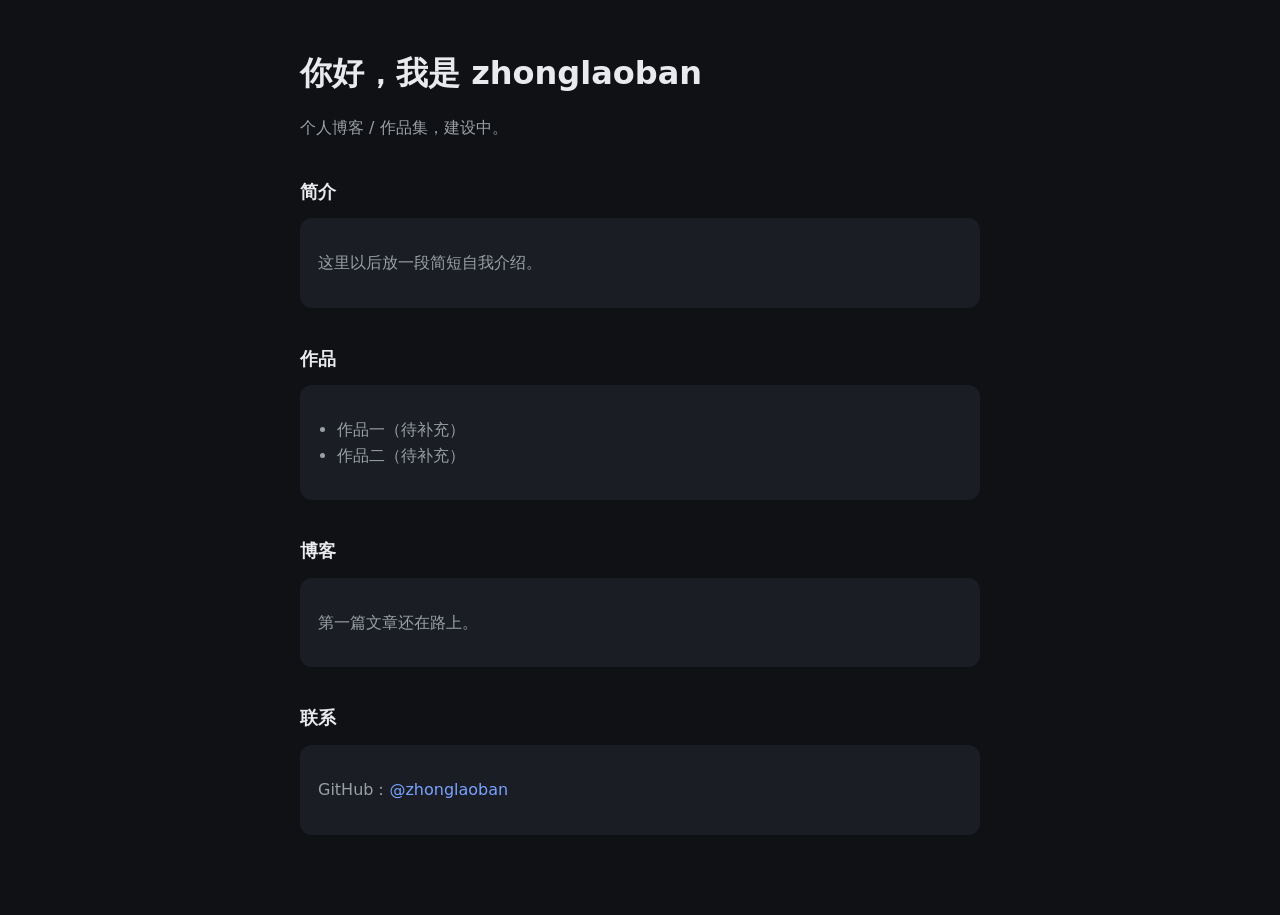
==== index.html @ ca6238d9 "Add personal homepage for GitHub Pages" ====
<!DOCTYPE html>
<html lang="zh-CN">
<head>
  <meta charset="UTF-8" />
  <meta name="viewport" content="width=device-width, initial-scale=1" />
  <title>zhonglaoban</title>
  <style>
    :root { color-scheme: light dark; --bg: #0f1115; --fg: #e8eaed; --muted: #9aa0a6; --card: #1a1d24; --accent: #7aa2ff; }
    * { box-sizing: border-box; }
    body { margin: 0; font-family: ui-sans-serif, system-ui, -apple-system, "Segoe UI", sans-serif; background: var(--bg); color: var(--fg); line-height: 1.6; }
    main { max-width: 720px; margin: 0 auto; padding: 48px 20px 80px; }
    h1 { font-size: 2rem; margin: 0 0 8px; }
    h2 { font-size: 1.15rem; margin: 36px 0 12px; }
    p, li { color: var(--muted); }
    .card { background: var(--card); border-radius: 12px; padding: 16px 18px; }
    a { color: var(--accent); text-decoration: none; }
    a:hover { text-decoration: underline; }
    ul { padding-left: 1.2rem; }
  </style>
</head>
<body>
  <main>
    <h1>你好，我是 zhonglaoban</h1>
    <p>个人博客 / 作品集，建设中。</p>

    <h2>简介</h2>
    <div class="card">
      <p>这里以后放一段简短自我介绍。</p>
    </div>

    <h2>作品</h2>
    <div class="card">
      <ul>
        <li>作品一（待补充）</li>
        <li>作品二（待补充）</li>
      </ul>
    </div>

    <h2>博客</h2>
    <div class="card">
      <p>第一篇文章还在路上。</p>
    </div>

    <h2>联系</h2>
    <div class="card">
      <p>GitHub：<a href="https://github.com/zhonglaoban">@zhonglaoban</a></p>
    </div>
  </main>
</body>
</html>
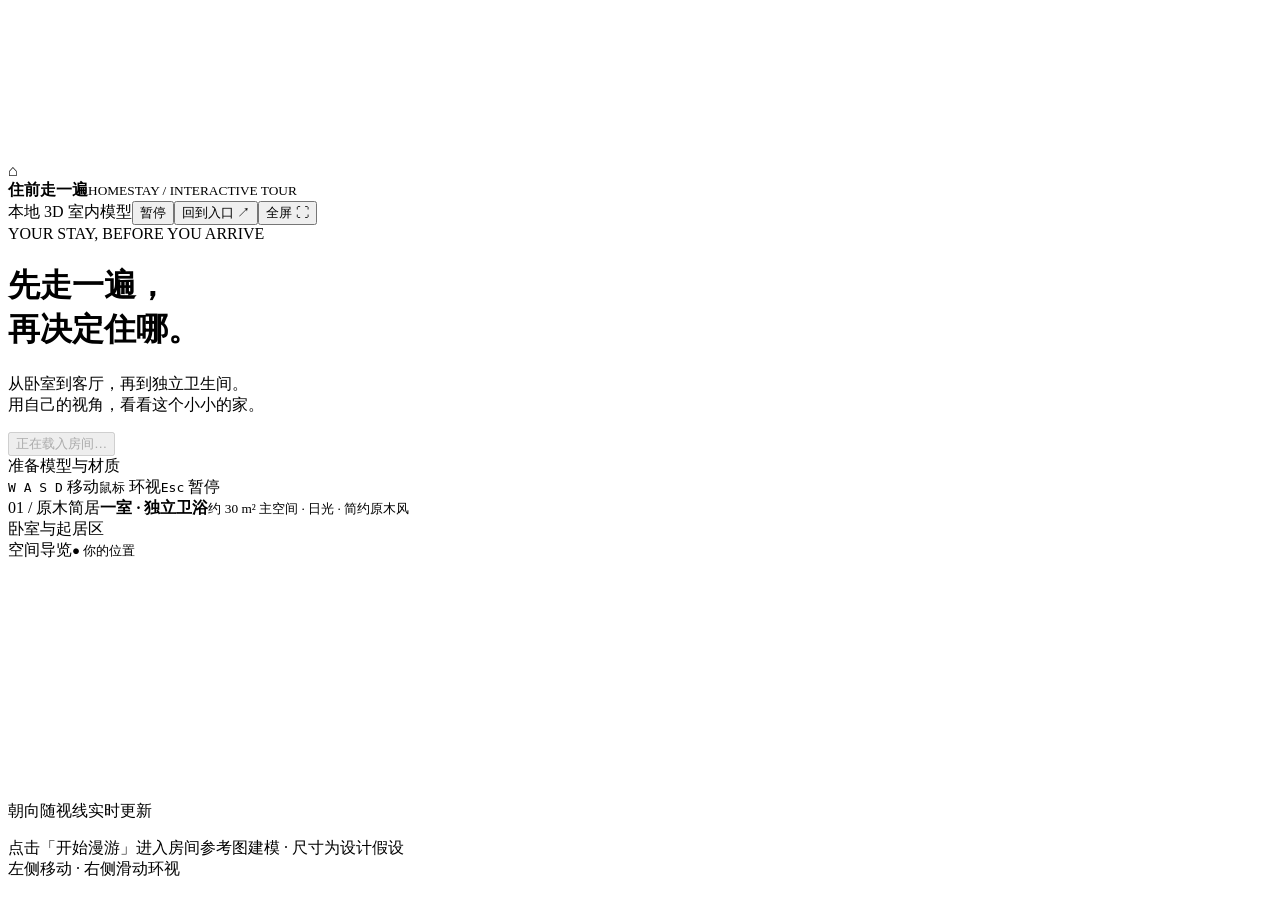
==== commit 0c2c97e4: "Deploy interactive Three.js homestay walkthrough" ====
--- a/index.html
+++ b/index.html
@@ -1,50 +1,3 @@
-<!DOCTYPE html>
-<html lang="zh-CN">
-<head>
-  <meta charset="UTF-8" />
-  <meta name="viewport" content="width=device-width, initial-scale=1" />
-  <title>zhonglaoban</title>
-  <style>
-    :root { color-scheme: light dark; --bg: #0f1115; --fg: #e8eaed; --muted: #9aa0a6; --card: #1a1d24; --accent: #7aa2ff; }
-    * { box-sizing: border-box; }
-    body { margin: 0; font-family: ui-sans-serif, system-ui, -apple-system, "Segoe UI", sans-serif; background: var(--bg); color: var(--fg); line-height: 1.6; }
-    main { max-width: 720px; margin: 0 auto; padding: 48px 20px 80px; }
-    h1 { font-size: 2rem; margin: 0 0 8px; }
-    h2 { font-size: 1.15rem; margin: 36px 0 12px; }
-    p, li { color: var(--muted); }
-    .card { background: var(--card); border-radius: 12px; padding: 16px 18px; }
-    a { color: var(--accent); text-decoration: none; }
-    a:hover { text-decoration: underline; }
-    ul { padding-left: 1.2rem; }
-  </style>
-</head>
-<body>
-  <main>
-    <h1>你好，我是 zhonglaoban</h1>
-    <p>个人博客 / 作品集，建设中。</p>
-
-    <h2>简介</h2>
-    <div class="card">
-      <p>这里以后放一段简短自我介绍。</p>
-    </div>
-
-    <h2>作品</h2>
-    <div class="card">
-      <ul>
-        <li>作品一（待补充）</li>
-        <li>作品二（待补充）</li>
-      </ul>
-    </div>
-
-    <h2>博客</h2>
-    <div class="card">
-      <p>第一篇文章还在路上。</p>
-    </div>
-
-    <h2>联系</h2>
-    <div class="card">
-      <p>GitHub：<a href="https://github.com/zhonglaoban">@zhonglaoban</a></p>
-    </div>
-  </main>
-</body>
-</html>
+<!doctype html><html lang="zh-CN"><head><meta charset="UTF-8"><meta name="viewport" content="width=device-width,initial-scale=1,maximum-scale=1"><title>住前走一遍 · 民宿漫游</title>  <script type="module" crossorigin src="/zhongfan/assets/index-B_64Y8Fl.js"></script>
+  <link rel="stylesheet" crossorigin href="/zhongfan/assets/index-CzcIq6o0.css">
+</head><body><canvas id="world"></canvas><header><div class="brand"><span class="logo">⌂</span><div><strong>住前走一遍</strong><small>HOMESTAY / INTERACTIVE TOUR</small></div></div><div class="actions"><span class="live">本地 3D 室内模型</span><button id="pause">暂停</button><button id="reset">回到入口 ↗</button><button id="fullscreen">全屏 ⛶</button></div></header><main id="overlay"><div class="intro"><div class="eyebrow">YOUR STAY, BEFORE YOU ARRIVE</div><h1>先走一遍，<br>再决定住哪。</h1><p>从卧室到客厅，再到独立卫生间。<br>用自己的视角，看看这个小小的家。</p><button id="enter" disabled>正在载入房间…</button><div id="load-status" role="status">准备模型与材质</div><div class="keys"><span><kbd>W A S D</kbd> 移动</span><span><kbd>鼠标</kbd> 环视</span><span><kbd>Esc</kbd> 暂停</span></div></div><div class="room-card"><span>01 / 原木简居</span><strong>一室 · 独立卫浴</strong><small>约 30 m² 主空间 · 日光 · 简约原木风</small></div></main><div id="crosshair" hidden>+</div><div id="location">卧室与起居区</div><aside id="map"><div><span>空间导览</span><small>● 你的位置</small></div><canvas id="minimap" width="260" height="220"></canvas><p>朝向随视线实时更新</p></aside><footer><span id="hint">点击「开始漫游」进入房间</span><span id="fps"></span><span>参考图建模 · 尺寸为设计假设</span></footer><div id="touch-controls"><div id="joystick"><i></i></div><span>左侧移动 · 右侧滑动环视</span></div></body></html>
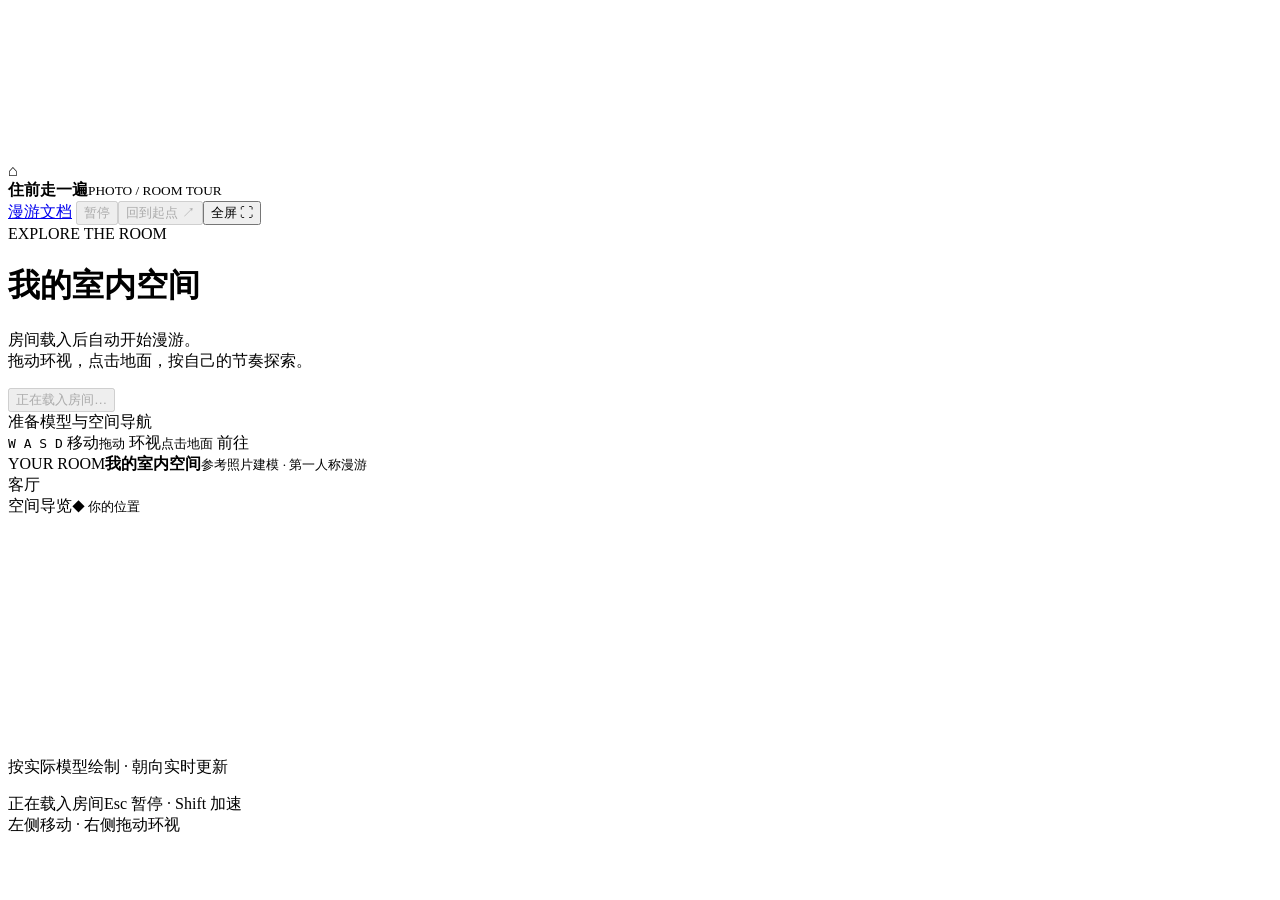
==== commit 13fe203f: "Publish current room walkthrough with project documentation" ====
--- a/index.html
+++ b/index.html
@@ -1,3 +1,35 @@
-<!doctype html><html lang="zh-CN"><head><meta charset="UTF-8"><meta name="viewport" content="width=device-width,initial-scale=1,maximum-scale=1"><title>住前走一遍 · 民宿漫游</title>  <script type="module" crossorigin src="/zhongfan/assets/index-B_64Y8Fl.js"></script>
-  <link rel="stylesheet" crossorigin href="/zhongfan/assets/index-CzcIq6o0.css">
-</head><body><canvas id="world"></canvas><header><div class="brand"><span class="logo">⌂</span><div><strong>住前走一遍</strong><small>HOMESTAY / INTERACTIVE TOUR</small></div></div><div class="actions"><span class="live">本地 3D 室内模型</span><button id="pause">暂停</button><button id="reset">回到入口 ↗</button><button id="fullscreen">全屏 ⛶</button></div></header><main id="overlay"><div class="intro"><div class="eyebrow">YOUR STAY, BEFORE YOU ARRIVE</div><h1>先走一遍，<br>再决定住哪。</h1><p>从卧室到客厅，再到独立卫生间。<br>用自己的视角，看看这个小小的家。</p><button id="enter" disabled>正在载入房间…</button><div id="load-status" role="status">准备模型与材质</div><div class="keys"><span><kbd>W A S D</kbd> 移动</span><span><kbd>鼠标</kbd> 环视</span><span><kbd>Esc</kbd> 暂停</span></div></div><div class="room-card"><span>01 / 原木简居</span><strong>一室 · 独立卫浴</strong><small>约 30 m² 主空间 · 日光 · 简约原木风</small></div></main><div id="crosshair" hidden>+</div><div id="location">卧室与起居区</div><aside id="map"><div><span>空间导览</span><small>● 你的位置</small></div><canvas id="minimap" width="260" height="220"></canvas><p>朝向随视线实时更新</p></aside><footer><span id="hint">点击「开始漫游」进入房间</span><span id="fps"></span><span>参考图建模 · 尺寸为设计假设</span></footer><div id="touch-controls"><div id="joystick"><i></i></div><span>左侧移动 · 右侧滑动环视</span></div></body></html>
+<!doctype html>
+<html lang="zh-CN">
+<head>
+  <meta charset="UTF-8">
+  <meta name="viewport" content="width=device-width, initial-scale=1, viewport-fit=cover">
+  <meta name="theme-color" content="#172c23">
+  <link rel="icon" href="data:,">
+  <title>住前走一遍 · 我的室内空间</title>
+  <script type="module" crossorigin src="/zhongfan/assets/index-u3DcDEo8.js"></script>
+  <link rel="stylesheet" crossorigin href="/zhongfan/assets/index-CWefc2GN.css">
+</head>
+<body data-tour-source="published">
+  <canvas id="world" aria-label="室内三维漫游，拖动环视，点击地面移动"></canvas>
+  <header>
+    <div class="brand"><span class="logo">⌂</span><div><strong>住前走一遍</strong><small>PHOTO / ROOM TOUR</small></div></div>
+    <nav class="actions" aria-label="项目导航与漫游控制">
+      <a class="page-tab" href="./" aria-current="page">漫游</a><a class="page-tab" href="./docs/">文档</a>
+      <button id="pause" disabled>暂停</button><button id="reset" disabled>回到起点 ↗</button><button id="fullscreen">全屏 ⛶</button>
+    </nav>
+  </header>
+  <main id="overlay">
+    <div class="intro">
+      <div class="eyebrow">EXPLORE THE ROOM</div><h1>我的室内空间</h1>
+      <p>房间载入后自动开始漫游。<br>拖动环视，点击地面，按自己的节奏探索。</p>
+      <button id="enter" disabled>正在载入房间…</button><div id="load-status" role="status" aria-live="polite">准备模型与空间导航</div>
+      <div class="keys"><span><kbd>W A S D</kbd> 移动</span><span><kbd>拖动</kbd> 环视</span><span><kbd>点击地面</kbd> 前往</span></div>
+    </div>
+    <div class="room-card"><span>YOUR ROOM</span><strong>我的室内空间</strong><small>参考照片建模 · 第一人称漫游</small></div>
+  </main>
+  <div id="crosshair" hidden aria-hidden="true">+</div><div id="location">客厅</div>
+  <aside id="map"><div><span>空间导览</span><small>◆ 你的位置</small></div><canvas id="minimap" width="300" height="220" aria-label="当前户型与玩家位置"></canvas><p>按实际模型绘制 · 朝向实时更新</p></aside>
+  <footer><span id="hint" role="status">正在载入房间</span><span id="fps"></span><span>Esc 暂停 · Shift 加速</span></footer>
+  <div id="touch-controls"><div id="joystick" role="application" aria-label="拖动摇杆移动"><i></i></div><span>左侧移动 · 右侧拖动环视</span></div>
+</body>
+</html>
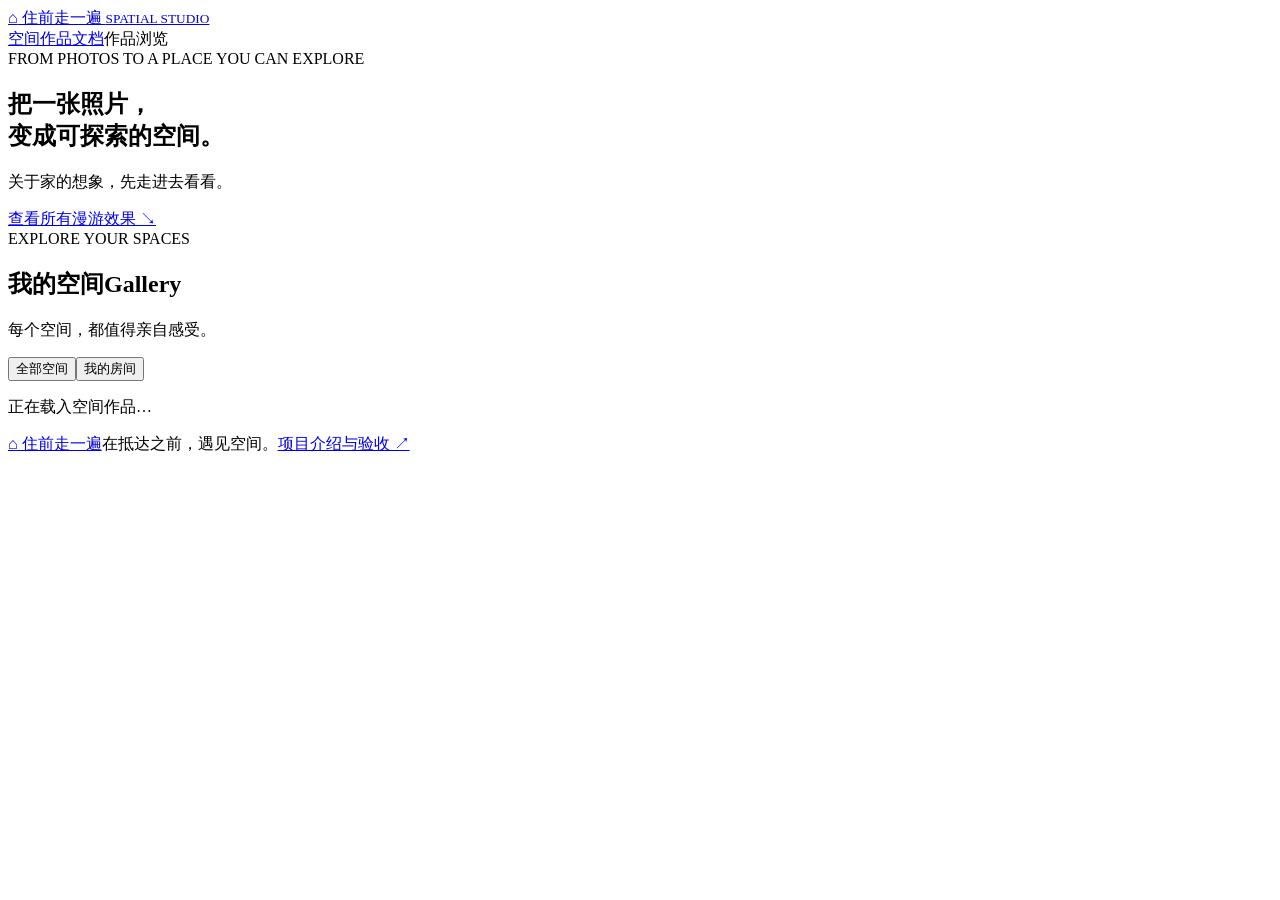
==== commit fcbfc258: "Restore space gallery homepage with all five walkthroughs" ====
--- a/index.html
+++ b/index.html
@@ -1,35 +1,9 @@
 <!doctype html>
-<html lang="zh-CN">
-<head>
-  <meta charset="UTF-8">
-  <meta name="viewport" content="width=device-width, initial-scale=1, viewport-fit=cover">
-  <meta name="theme-color" content="#172c23">
-  <link rel="icon" href="data:,">
-  <title>住前走一遍 · 我的室内空间</title>
-  <script type="module" crossorigin src="/zhongfan/assets/index-u3DcDEo8.js"></script>
-  <link rel="stylesheet" crossorigin href="/zhongfan/assets/index-CWefc2GN.css">
+<html lang="zh-CN"><head><meta charset="UTF-8"><meta name="viewport" content="width=device-width,initial-scale=1"><title>住前走一遍 · 空间作品集</title><link rel="icon" href="data:,">  <script type="module" crossorigin src="/zhongfan/assets/index-9f9i4K1u.js"></script>
+  <link rel="modulepreload" crossorigin href="/zhongfan/assets/modulepreload-polyfill-B5Qt9EMX.js">
+  <link rel="stylesheet" crossorigin href="/zhongfan/assets/index-Bj-m9UiD.css">
 </head>
-<body data-tour-source="published">
-  <canvas id="world" aria-label="室内三维漫游，拖动环视，点击地面移动"></canvas>
-  <header>
-    <div class="brand"><span class="logo">⌂</span><div><strong>住前走一遍</strong><small>PHOTO / ROOM TOUR</small></div></div>
-    <nav class="actions" aria-label="项目导航与漫游控制">
-      <a class="page-tab" href="./" aria-current="page">漫游</a><a class="page-tab" href="./docs/">文档</a>
-      <button id="pause" disabled>暂停</button><button id="reset" disabled>回到起点 ↗</button><button id="fullscreen">全屏 ⛶</button>
-    </nav>
-  </header>
-  <main id="overlay">
-    <div class="intro">
-      <div class="eyebrow">EXPLORE THE ROOM</div><h1>我的室内空间</h1>
-      <p>房间载入后自动开始漫游。<br>拖动环视，点击地面，按自己的节奏探索。</p>
-      <button id="enter" disabled>正在载入房间…</button><div id="load-status" role="status" aria-live="polite">准备模型与空间导航</div>
-      <div class="keys"><span><kbd>W A S D</kbd> 移动</span><span><kbd>拖动</kbd> 环视</span><span><kbd>点击地面</kbd> 前往</span></div>
-    </div>
-    <div class="room-card"><span>YOUR ROOM</span><strong>我的室内空间</strong><small>参考照片建模 · 第一人称漫游</small></div>
-  </main>
-  <div id="crosshair" hidden aria-hidden="true">+</div><div id="location">客厅</div>
-  <aside id="map"><div><span>空间导览</span><small>◆ 你的位置</small></div><canvas id="minimap" width="300" height="220" aria-label="当前户型与玩家位置"></canvas><p>按实际模型绘制 · 朝向实时更新</p></aside>
-  <footer><span id="hint" role="status">正在载入房间</span><span id="fps"></span><span>Esc 暂停 · Shift 加速</span></footer>
-  <div id="touch-controls"><div id="joystick" role="application" aria-label="拖动摇杆移动"><i></i></div><span>左侧移动 · 右侧拖动环视</span></div>
-</body>
-</html>
+<body><header class="top"><a class="brand" href="./"><span class="mark">⌂</span> 住前走一遍 <small>SPATIAL STUDIO</small></a><nav aria-label="项目导航"><a href="#production" aria-current="page">空间作品</a><a href="docs/">文档</a><span id="mode">作品浏览</span></nav></header>
+<main><section class="hero"><div class="eyebrow">FROM PHOTOS TO A PLACE YOU CAN EXPLORE</div><h1>把一张照片，<br class="mobile">变成可探索的空间<span>。</span></h1><p class="subtitle">关于家的想象，先走进去看看。</p><a class="primary browse" href="#production">查看所有漫游效果 ↘</a></section>
+<section id="production" aria-labelledby="production-title"><div class="section-head"><div><div class="eyebrow">EXPLORE YOUR SPACES</div><h2 id="production-title">我的空间<span>Gallery</span></h2></div><p>每个空间，都值得亲自感受。</p></div><div class="filter-row"><div class="filters" role="group" aria-label="筛选空间"><button data-filter="all" aria-pressed="true">全部空间</button><button data-filter="mine" aria-pressed="false">我的房间</button></div><span id="count" role="status"></span></div><div class="grid" id="cards" aria-live="polite"></div><p id="status" role="status">正在载入空间作品…</p></section>
+</main><footer><a class="brand" href="./">⌂ 住前走一遍</a><span>在抵达之前，遇见空间。</span><a href="docs/">项目介绍与验收 ↗</a></footer></body></html>
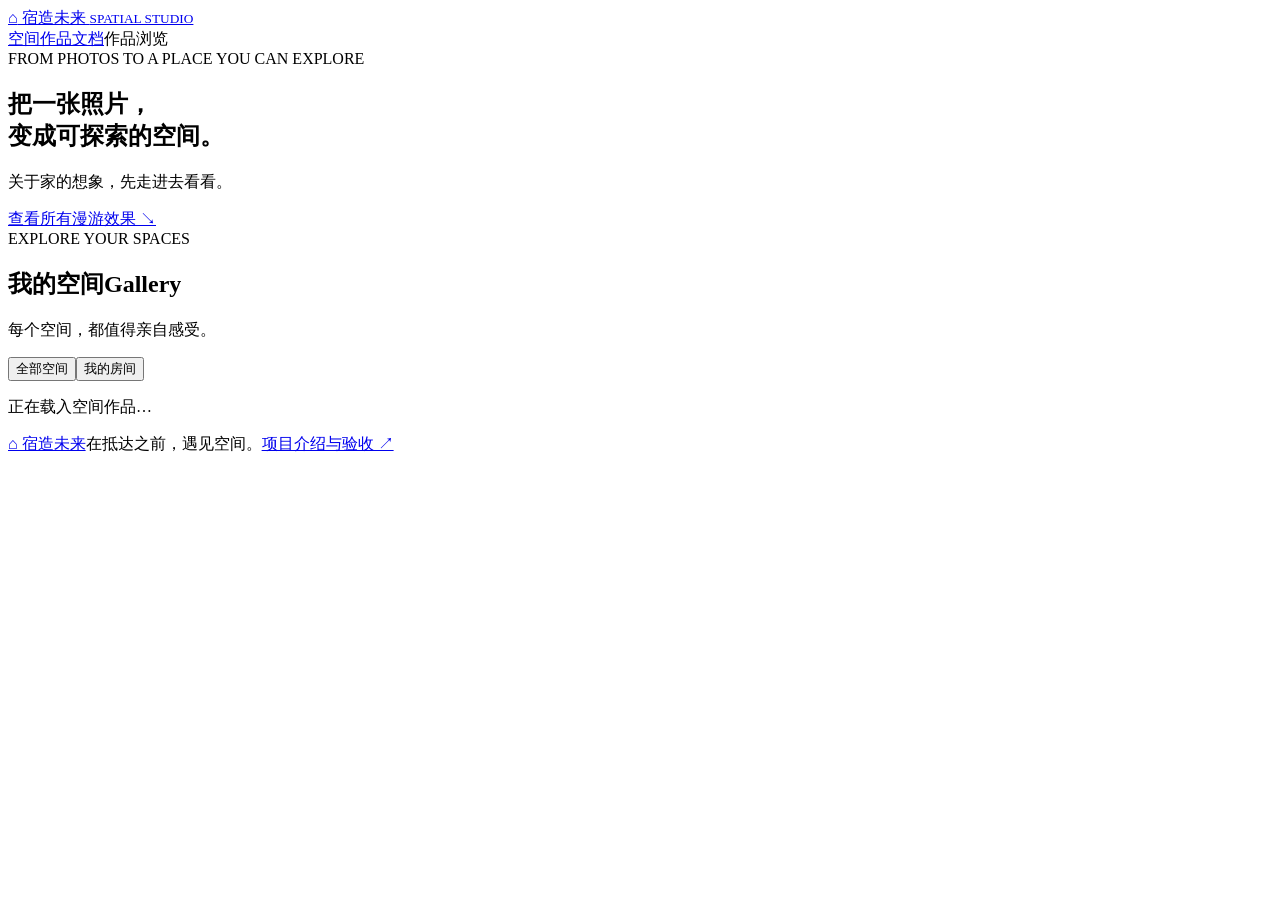
==== commit 7628b429: "Rename project to 宿造未来" ====
--- a/index.html
+++ b/index.html
@@ -1,9 +1,9 @@
 <!doctype html>
-<html lang="zh-CN"><head><meta charset="UTF-8"><meta name="viewport" content="width=device-width,initial-scale=1"><title>住前走一遍 · 空间作品集</title><link rel="icon" href="data:,">  <script type="module" crossorigin src="/zhongfan/assets/index-9f9i4K1u.js"></script>
+<html lang="zh-CN"><head><meta charset="UTF-8"><meta name="viewport" content="width=device-width,initial-scale=1"><title>宿造未来 · 空间作品集</title><link rel="icon" href="data:,">  <script type="module" crossorigin src="/zhongfan/assets/index-9f9i4K1u.js"></script>
   <link rel="modulepreload" crossorigin href="/zhongfan/assets/modulepreload-polyfill-B5Qt9EMX.js">
   <link rel="stylesheet" crossorigin href="/zhongfan/assets/index-Bj-m9UiD.css">
 </head>
-<body><header class="top"><a class="brand" href="./"><span class="mark">⌂</span> 住前走一遍 <small>SPATIAL STUDIO</small></a><nav aria-label="项目导航"><a href="#production" aria-current="page">空间作品</a><a href="docs/">文档</a><span id="mode">作品浏览</span></nav></header>
+<body><header class="top"><a class="brand" href="./"><span class="mark">⌂</span> 宿造未来 <small>SPATIAL STUDIO</small></a><nav aria-label="项目导航"><a href="#production" aria-current="page">空间作品</a><a href="docs/">文档</a><span id="mode">作品浏览</span></nav></header>
 <main><section class="hero"><div class="eyebrow">FROM PHOTOS TO A PLACE YOU CAN EXPLORE</div><h1>把一张照片，<br class="mobile">变成可探索的空间<span>。</span></h1><p class="subtitle">关于家的想象，先走进去看看。</p><a class="primary browse" href="#production">查看所有漫游效果 ↘</a></section>
 <section id="production" aria-labelledby="production-title"><div class="section-head"><div><div class="eyebrow">EXPLORE YOUR SPACES</div><h2 id="production-title">我的空间<span>Gallery</span></h2></div><p>每个空间，都值得亲自感受。</p></div><div class="filter-row"><div class="filters" role="group" aria-label="筛选空间"><button data-filter="all" aria-pressed="true">全部空间</button><button data-filter="mine" aria-pressed="false">我的房间</button></div><span id="count" role="status"></span></div><div class="grid" id="cards" aria-live="polite"></div><p id="status" role="status">正在载入空间作品…</p></section>
-</main><footer><a class="brand" href="./">⌂ 住前走一遍</a><span>在抵达之前，遇见空间。</span><a href="docs/">项目介绍与验收 ↗</a></footer></body></html>
+</main><footer><a class="brand" href="./">⌂ 宿造未来</a><span>在抵达之前，遇见空间。</span><a href="docs/">项目介绍与验收 ↗</a></footer></body></html>
